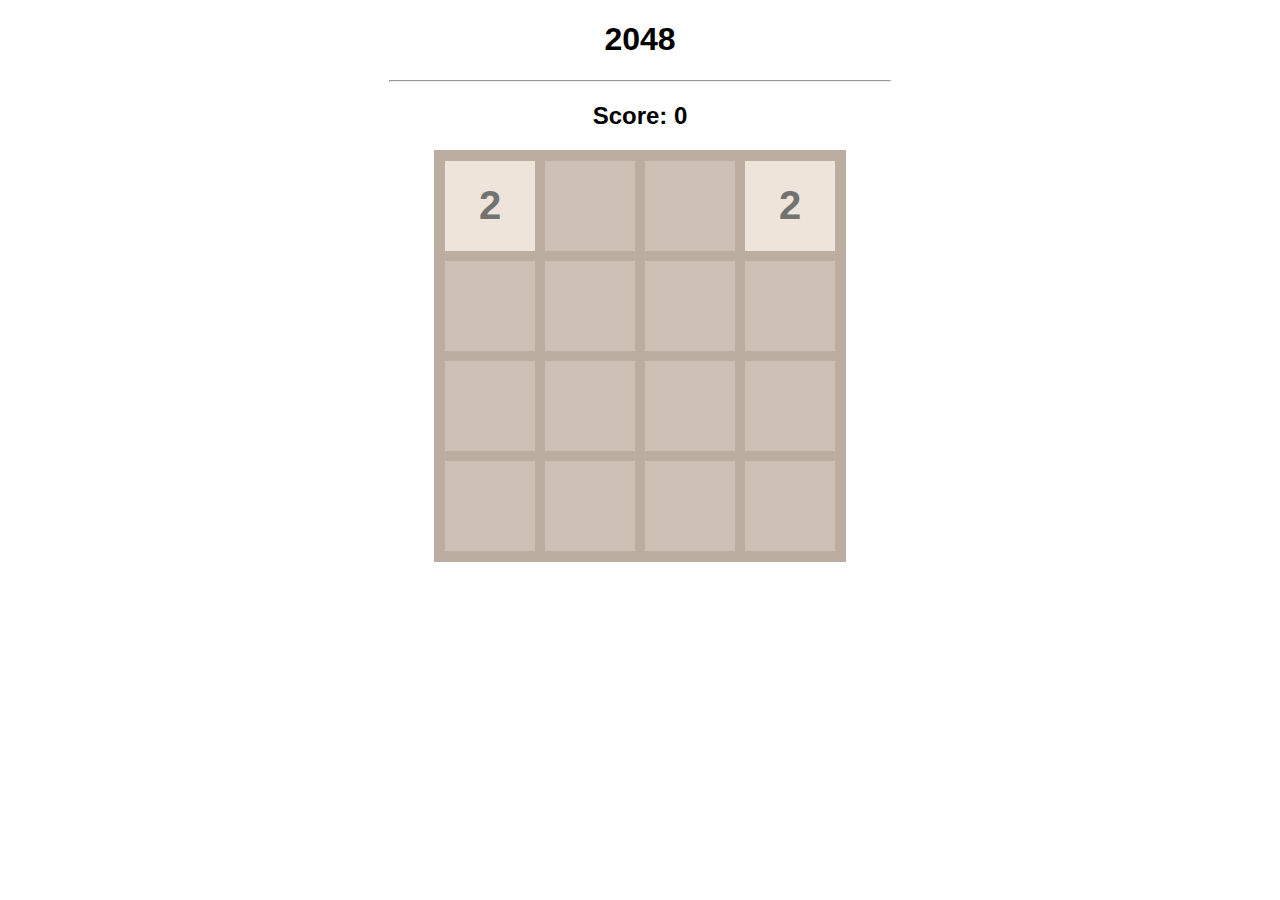
==== 2048index.html @ 03c0a69b "first" ====
<!DOCTYPE html>
<html lang="en">
<head>
    <meta charset="UTF-8">
    <meta name="viewport" content="width=device-width, initial-scale=1.0">
    <title>2048</title>
    <link rel="stylesheet" href="./2048style.css">
    <script src="./2048script.js" defer ></script>
</head>
<body>
    <h1>2048</h1>
    <hr>
    <h2>Score: <span id="score">0</span></h2>
    <div id="board">

    </div>
</body>
</html>
---- 2048style.css ----
body {
    font-family: Arial, Helvetica, sans-serif;
    text-align: center;
}

hr {
    width: 500px;
}

#board {
    width: 400px;
    height: 400px;

    background-color: #cdc1b5;
    border: 6px solid #bbada0;

    margin: 0 auto;
    display: flex;
    flex-wrap: wrap;
}

.tile {
    width: 90px;
    height: 90px;
    border: 5px solid #bbada0;

    font-size: 40px;
    font-weight: bold;
    display: flex;
    justify-content: center;
    align-items: center;
}


/* colored tiles */

.x2 {
    background-color: #eee4da;
    color: #727371;
}

.x4 {
    background-color: #ece0ca;
    color: #727371;
}

.x8 {
    background-color: #f4b17a;
    color: white;
}

.x16{
    background-color: #f59575;
    color: white;
}

.x32{
    background-color: #f57c5f;
    color: white;
}

.x64{
    background-color: #f65d3b;
    color: white;
}

.x128{
    background-color: #edce71;
    color: white;
}

.x256{
    background-color: #edcc63;
    color: white;
}

.x512{
    background-color: #edc651;
    color: white;
}

.x1024{
    background-color: #eec744;
    color: white;
}

.x2048{
    background-color: #ecc230;
    color: white;
}

.x4096 {
    background-color: #fe3d3d;
    color: white;
}

.x8192 {
    background-color: #ff2020;
    color: white;
}
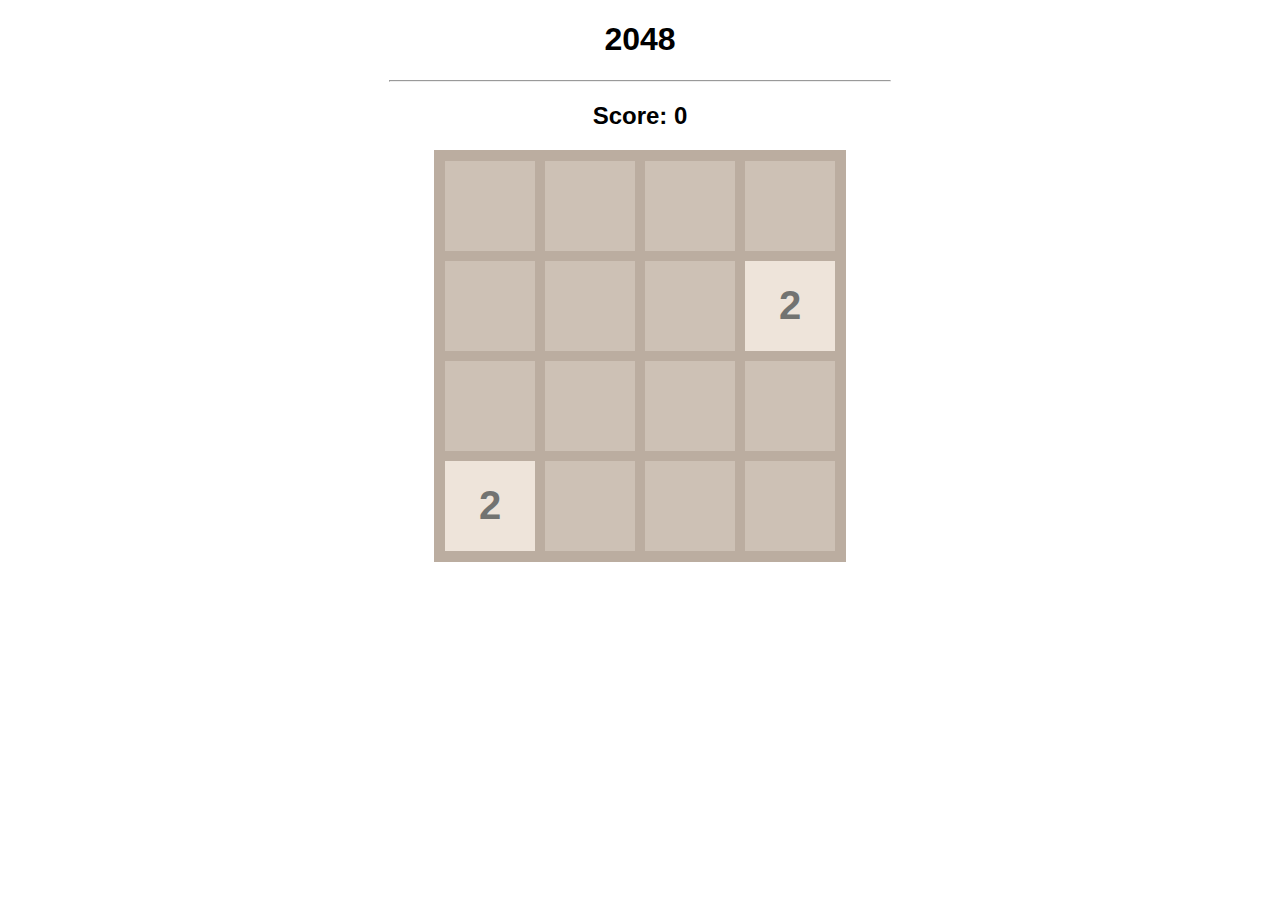
==== commit 70212ed0: "second" ====
--- a/2048index.html
+++ b/2048index.html
@@ -11,8 +11,6 @@
     <h1>2048</h1>
     <hr>
     <h2>Score: <span id="score">0</span></h2>
-    <div id="board">
-
-    </div>
+    <div id="board"></div>
 </body>
 </html>